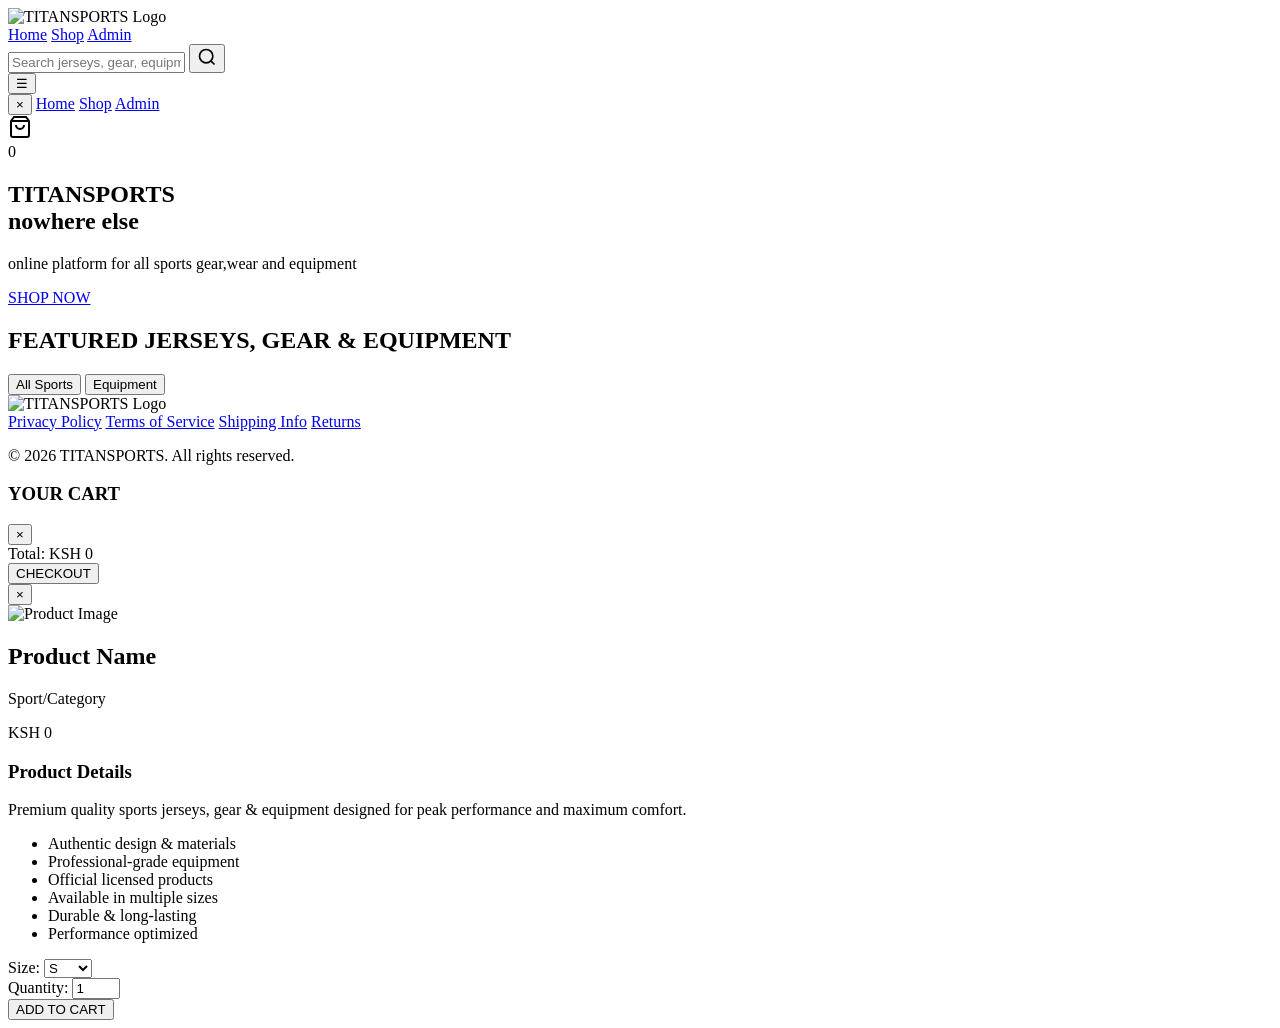
==== index.html @ 991eae73 "Add files via upload" ====
<!DOCTYPE html>
<html lang="en">
<head>
    <meta charset="UTF-8">
    <meta name="viewport" content="width=device-width, initial-scale=1.0, maximum-scale=1.0, user-scalable=no">
    <title>TITANSPORTS - Jerseys, Gear & Equipment - NOWHERE ELSE</title>
    <link rel="preconnect" href="https://fonts.googleapis.com">
    <link rel="preconnect" href="https://fonts.gstatic.com" crossorigin>
    <link href="https://fonts.googleapis.com/css2?family=Inter:wght@300;400;500;600;700;800;900&display=swap" rel="stylesheet">
    <link rel="stylesheet" href="css/styles.css">
</head>
<body>
    <header>
        <div class="logo">
            <img src="images/USE_THIS-removebg-preview.png" alt="TITANSPORTS Logo" class="logo-image">
        </div>
        <nav>
            <a href="#home">Home</a>
            <a href="#products">Shop</a>
            <a href="login.html">Admin</a>
        </nav>
        <div class="search-container">
            <input type="text" id="searchInput" placeholder="Search jerseys, gear, equipment..." class="search-input">
            <button class="search-btn" onclick="performSearch()">
                <svg width="20" height="20" viewBox="0 0 24 24" fill="none" stroke="currentColor" stroke-width="2">
                    <circle cx="11" cy="11" r="8"></circle>
                    <path d="m21 21-4.35-4.35"></path>
                </svg>
            </button>
            <div class="search-results" id="searchResults" style="display: none;">
                <!-- Search results will be displayed here -->
            </div>
        </div>
        <button class="mobile-menu-toggle" onclick="toggleMobileMenu()">☰</button>
        <div class="mobile-menu" id="mobileMenu">
            <button class="mobile-menu-close" onclick="toggleMobileMenu()">×</button>
            <a href="#home" onclick="toggleMobileMenu()">Home</a>
            <a href="#products" onclick="toggleMobileMenu()">Shop</a>
            <a href="login.html" onclick="toggleMobileMenu()">Admin</a>
        </div>
        <div class="cart-icon" onclick="toggleCart()">
            <svg width="24" height="24" viewBox="0 0 24 24" fill="none" stroke="currentColor" stroke-width="2">
                <path d="M6 2L3 6v14a2 2 0 0 0 2 2h14a2 2 0 0 0 2-2V6l-3-4z"></path>
                <line x1="3" y1="6" x2="21" y2="6"></line>
                <path d="M16 10a4 4 0 0 1-8 0"></path>
            </svg>
            <div class="cart-count" id="cartCount">0</div>
        </div>
    </header>

    <section class="hero" id="home">
        <div class="hero-content">
            <h1><span>TITANSPORTS</span> <br>nowhere else</h1>
            <p>online platform for all sports gear,wear and equipment</p>
            <a href="#products" class="cta-button">SHOP NOW</a>
        </div>
    </section>

    <section class="products" id="products">
        <h2 class="section-title">FEATURED JERSEYS, GEAR & EQUIPMENT</h2>
        <div class="filters">
            <button class="filter-btn active" onclick="showAllSports()">All Sports</button>
            <button class="filter-btn" onclick="filterBySport('equipment')">Equipment</button>
        </div>
        <div class="sub-filters" id="subFilters" style="display: none;">
            <!-- Sub-filters will be loaded here -->
        </div>
        <div class="print-filters" id="printFilters" style="display: none;">
            <button class="print-filter-btn active" onclick="filterByPrintStatus('all')">All</button>
            <button class="print-filter-btn" onclick="filterByPrintStatus('printed')">Printed</button>
            <button class="print-filter-btn" onclick="filterByPrintStatus('unprinted')">Unprinted</button>
            <button class="print-filter-btn" onclick="filterByPrintStatus('custom')">Custom</button>
        </div>
        <div class="product-grid" id="productGrid">
            <!-- Products will be loaded here -->
        </div>
    </section>

    <footer>
        <div class="footer-logo">
            <img src="images/USE_THIS-removebg-preview.png" alt="TITANSPORTS Logo" class="footer-logo-image">
        </div>
        <div class="footer-links">
            <a href="#">Privacy Policy</a>
            <a href="#">Terms of Service</a>
            <a href="#">Shipping Info</a>
            <a href="#">Returns</a>
        </div>
        <p class="copyright">© 2026 TITANSPORTS. All rights reserved.</p>
    </footer>

    <div class="cart-overlay" id="cartOverlay" onclick="toggleCart()"></div>
    <div class="cart-drawer" id="cartDrawer">
        <div class="cart-header">
            <h3 class="cart-title">YOUR CART</h3>
            <button class="close-cart" onclick="toggleCart()">&times;</button>
        </div>
        <div class="cart-items" id="cartItems">
            <!-- Cart items will be loaded here -->
        </div>
        <div class="cart-total">
            <span>Total:</span>
            <span id="cartTotal">KSH 0</span>
        </div>
        <button class="checkout-btn" onclick="checkout()">CHECKOUT</button>
    </div>

    <!-- Product Detail Modal -->
    <div class="product-modal" id="productModal">
        <div class="modal-overlay" onclick="closeProductModal()"></div>
        <div class="modal-content">
            <button class="close-modal" onclick="closeProductModal()">&times;</button>
            <div class="modal-body">
                <div class="product-image-container">
                    <img id="modalProductImage" src="" alt="Product Image">
                </div>
                <div class="product-details">
                    <h2 id="modalProductName">Product Name</h2>
                    <p id="modalProductSport">Sport/Category</p>
                    <div id="modalPrintStatus"></div>
                    <p id="modalProductPrice">KSH 0</p>
                    <div class="product-description">
                        <h3>Product Details</h3>
                        <p>Premium quality sports jerseys, gear & equipment designed for peak performance and maximum comfort.</p>
                        <ul>
                            <li>Authentic design & materials</li>
                            <li>Professional-grade equipment</li>
                            <li>Official licensed products</li>
                            <li>Available in multiple sizes</li>
                            <li>Durable & long-lasting</li>
                            <li>Performance optimized</li>
                        </ul>
                    </div>
                    <div class="modal-actions">
                        <div class="size-selector">
                            <label>Size:</label>
                            <select id="sizeSelect">
                                <option value="S">S</option>
                                <option value="M">M</option>
                                <option value="L">L</option>
                                <option value="XL">XL</option>
                                <option value="XXL">XXL</option>
                            </select>
                        </div>
                        <div class="quantity-selector">
                            <label>Quantity:</label>
                            <input type="number" id="quantitySelect" value="1" min="1" max="10">
                        </div>
                        <button class="add-to-cart-btn" onclick="addToCartFromModal()">ADD TO CART</button>
                    </div>
                </div>
            </div>
        </div>
    </div>

    <script src="js/main.js"></script>
</body>
</html>
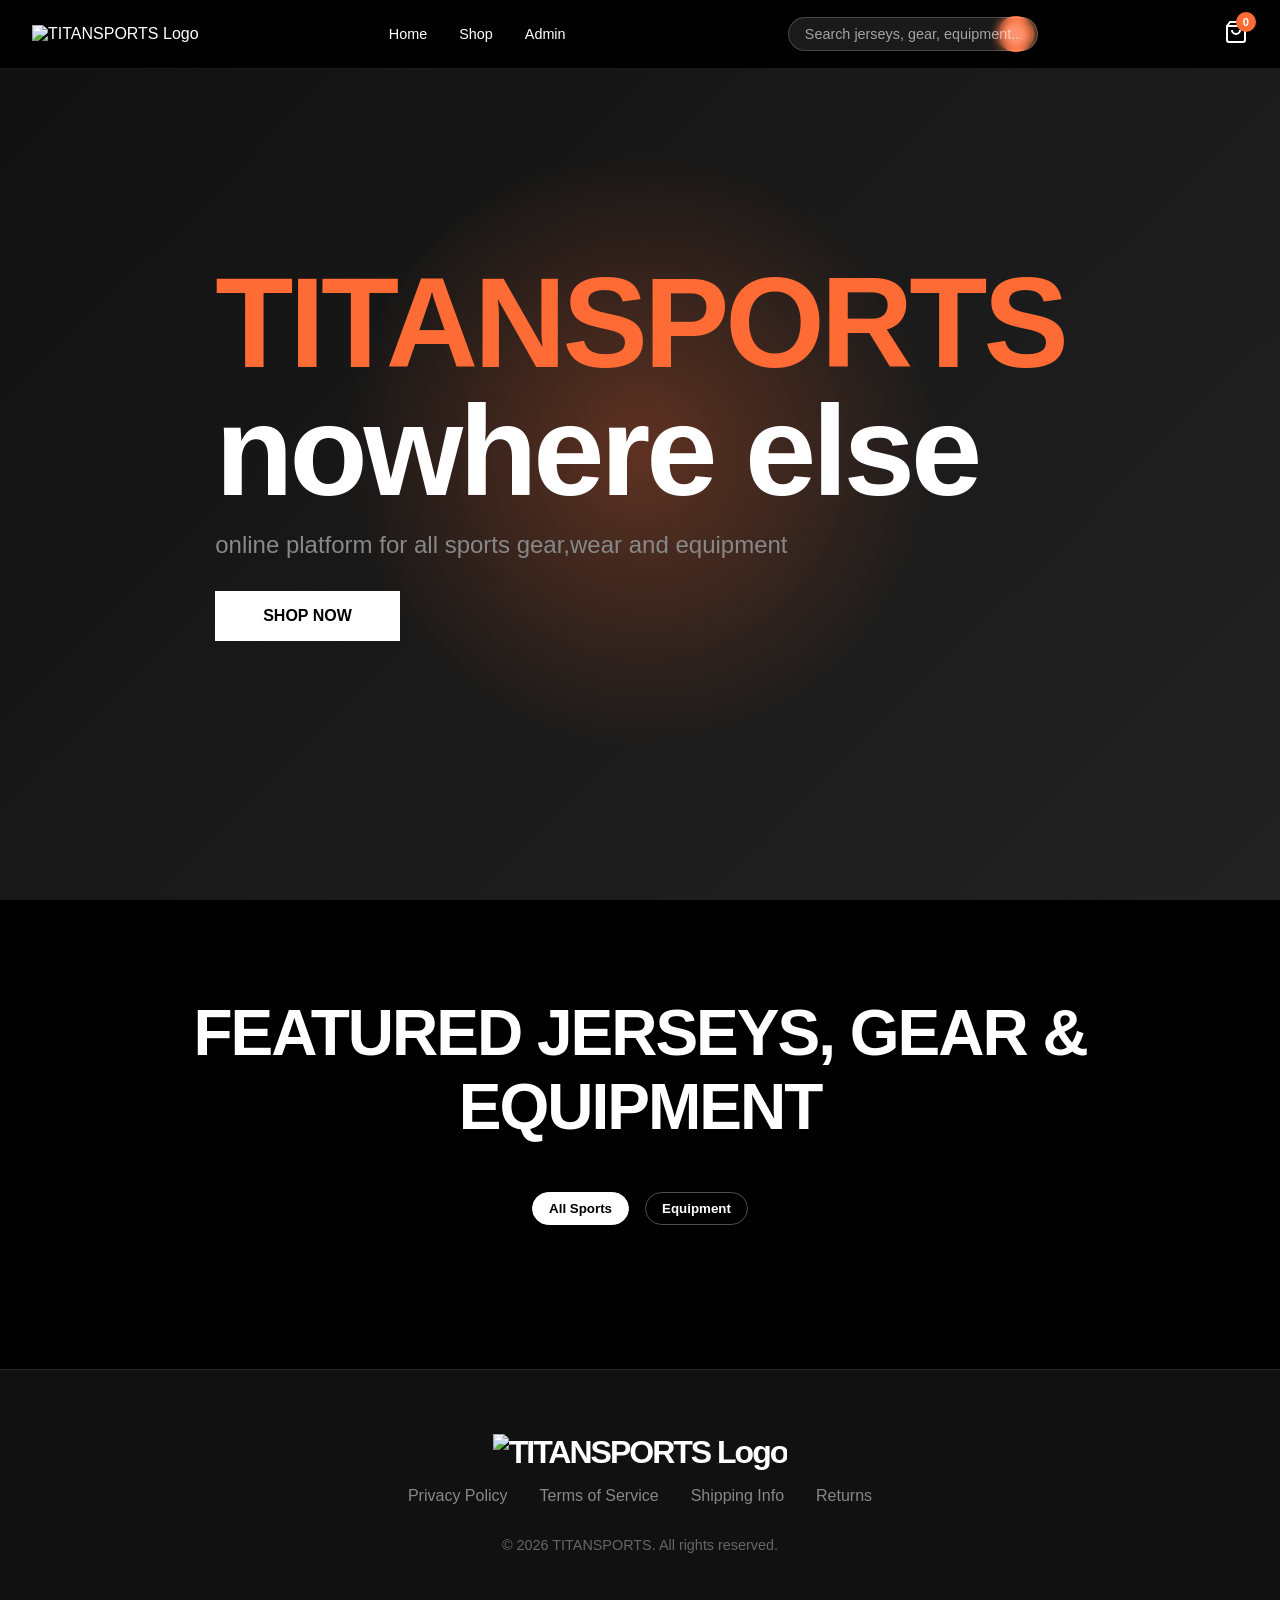
==== commit 0603d820: "Update index.html" ====
--- a/index.html
+++ b/index.html
@@ -7,7 +7,7 @@
     <link rel="preconnect" href="https://fonts.googleapis.com">
     <link rel="preconnect" href="https://fonts.gstatic.com" crossorigin>
     <link href="https://fonts.googleapis.com/css2?family=Inter:wght@300;400;500;600;700;800;900&display=swap" rel="stylesheet">
-    <link rel="stylesheet" href="css/styles.css">
+    <link rel="stylesheet" href="styles.css">
 </head>
 <body>
     <header>
--- a/styles.css
+++ b/styles.css
@@ -0,0 +1,1396 @@
+/* CSS Variables for TITANSPORTS Branding */
+:root {
+    --primary-orange: #FF6B35;
+    --secondary-orange: #E85D2C;
+    --light-orange: #FF8C42;
+    --bright-orange: #FF7F50;
+    --white: #FFFFFF;
+    --black: #000000;
+    --dark-gray: #111111;
+    --medium-gray: #888888;
+    --light-gray: #666666;
+}
+
+* {
+    margin: 0;
+    padding: 0;
+    box-sizing: border-box;
+}
+
+body {
+    font-family: 'Inter', sans-serif;
+    background-color: var(--black);
+    color: var(--white);
+    overflow-x: hidden;
+}
+header {
+    position: fixed;
+    top: 0;
+    left: 0;
+    right: 0;
+    background: rgba(0, 0, 0, 0.95);
+    backdrop-filter: blur(10px);
+    z-index: 1000;
+    padding: 1rem 2rem;
+    display: flex;
+    justify-content: space-between;
+    align-items: center;
+    border-bottom: 1px solid rgba(255, 255, 255, 0.1);
+}
+
+/* Logo Styling */
+.logo {
+    display: flex;
+    align-items: center;
+    justify-content: center;
+}
+
+.logo-image {
+    max-height: 60px;
+    width: auto;
+    object-fit: contain;
+}
+
+@media (max-width: 768px) {
+    .logo-image {
+        max-height: 45px;
+    }
+}
+
+@media (max-width: 480px) {
+    .logo-image {
+        max-height: 35px;
+    }
+    
+    .footer-logo-image {
+        max-height: 30px;
+    }
+}
+
+nav {
+    display: flex;
+    gap: 2rem;
+    align-items: center;
+}
+
+.mobile-menu-toggle {
+    display: none;
+    background: none;
+    border: none;
+    color: var(--white);
+    font-size: 1.5rem;
+    cursor: pointer;
+    padding: 0.5rem;
+    border-radius: 4px;
+    -webkit-tap-highlight-color: transparent;
+    touch-action: manipulation;
+}
+
+.mobile-menu {
+    display: none;
+    position: fixed;
+    top: 0;
+    left: 0;
+    right: 0;
+    bottom: 0;
+    background: rgba(0, 0, 0, 0.95);
+    z-index: 2000;
+    padding: 4rem 2rem 2rem;
+}
+
+.mobile-menu.active {
+    display: flex;
+    flex-direction: column;
+    align-items: center;
+    justify-content: flex-start;
+}
+
+.mobile-menu-close {
+    position: absolute;
+    top: 1rem;
+    right: 1rem;
+    background: none;
+    border: none;
+    color: var(--white);
+    font-size: 2rem;
+    cursor: pointer;
+    padding: 0.5rem;
+    border-radius: 4px;
+    -webkit-tap-highlight-color: transparent;
+    touch-action: manipulation;
+}
+
+.mobile-menu a {
+    color: var(--white);
+    text-decoration: none;
+    font-size: 1.5rem;
+    font-weight: 600;
+    margin: 1rem 0;
+    padding: 1rem 2rem;
+    border-radius: 8px;
+    transition: all 0.3s;
+    text-align: center;
+    min-height: 60px;
+    display: flex;
+    align-items: center;
+    justify-content: center;
+}
+
+.mobile-menu a:hover {
+    background: var(--primary-orange);
+    transform: scale(1.05);
+}
+
+nav a {
+    color: #fff;
+    text-decoration: none;
+    font-weight: 500;
+    font-size: 0.9rem;
+    transition: color 0.3s;
+}
+
+nav a:hover {
+    color: var(--bright-orange);
+}
+
+.cart-icon {
+    position: relative;
+    cursor: pointer;
+}
+
+/* Search Bar Styles */
+.search-container {
+    position: relative;
+    display: flex;
+    align-items: center;
+    margin-left: 2rem;
+}
+
+.search-input {
+    background: rgba(255, 255, 255, 0.1);
+    border: 1px solid rgba(255, 255, 255, 0.2);
+    color: #fff;
+    padding: 0.5rem 1rem;
+    border-radius: 25px;
+    font-size: 0.9rem;
+    width: 250px;
+    transition: all 0.3s;
+    backdrop-filter: blur(5px);
+}
+
+.search-input::placeholder {
+    color: rgba(255, 255, 255, 0.6);
+}
+
+.search-input:focus {
+    outline: none;
+    border-color: var(--primary-orange);
+    background: rgba(255, 255, 255, 0.15);
+    width: 300px;
+}
+
+.search-btn {
+    background: var(--primary-orange);
+    border: none;
+    color: #fff;
+    padding: 0.5rem;
+    border-radius: 50%;
+    margin-left: -40px;
+    cursor: pointer;
+    transition: all 0.3s;
+    display: flex;
+    align-items: center;
+    justify-content: center;
+}
+
+.search-btn:hover {
+    background: var(--bright-orange);
+    transform: scale(1.1);
+}
+
+.search-results {
+    position: absolute;
+    top: 100%;
+    left: 0;
+    right: 0;
+    background: #111;
+    border: 1px solid rgba(255, 255, 255, 0.1);
+    border-radius: 8px;
+    margin-top: 0.5rem;
+    max-height: 400px;
+    overflow-y: auto;
+    z-index: 1000;
+    box-shadow: 0 10px 30px rgba(0, 0, 0, 0.5);
+}
+
+.search-result-item {
+    display: flex;
+    align-items: center;
+    padding: 1rem;
+    border-bottom: 1px solid rgba(255, 255, 255, 0.05);
+    cursor: pointer;
+    transition: all 0.3s;
+}
+
+.search-result-item:hover {
+    background: rgba(255, 107, 53, 0.1);
+}
+
+.search-result-item:last-child {
+    border-bottom: none;
+}
+
+.search-result-image {
+    width: 60px;
+    height: 60px;
+    object-fit: cover;
+    border-radius: 6px;
+    margin-right: 1rem;
+    background: #1a1a1a;
+}
+
+.search-result-info {
+    flex: 1;
+}
+
+.search-result-name {
+    font-weight: 600;
+    color: #fff;
+    margin-bottom: 0.25rem;
+}
+
+.search-result-details {
+    font-size: 0.85rem;
+    color: #888;
+}
+
+.search-result-price {
+    font-weight: 700;
+    color: var(--primary-orange);
+    font-size: 0.9rem;
+}
+
+.search-no-results {
+    padding: 2rem;
+    text-align: center;
+    color: #888;
+}
+
+.search-filters {
+    display: flex;
+    gap: 0.5rem;
+    padding: 1rem;
+    border-bottom: 1px solid rgba(255, 255, 255, 0.1);
+    flex-wrap: wrap;
+}
+
+.search-filter-btn {
+    background: transparent;
+    border: 1px solid rgba(255, 255, 255, 0.2);
+    color: #888;
+    padding: 0.25rem 0.75rem;
+    border-radius: 15px;
+    font-size: 0.8rem;
+    cursor: pointer;
+    transition: all 0.3s;
+}
+
+.search-filter-btn:hover,
+.search-filter-btn.active {
+    background: var(--primary-orange);
+    color: #fff;
+    border-color: var(--primary-orange);
+}
+
+.cart-count {
+    position: absolute;
+    top: -8px;
+    right: -8px;
+    background: var(--primary-orange);
+    color: var(--white);
+    font-size: 0.7rem;
+    width: 20px;
+    height: 20px;
+    border-radius: 50%;
+    display: flex;
+    align-items: center;
+    justify-content: center;
+    font-weight: 700;
+}
+
+/* Hero Section */
+.hero {
+    min-height: 100vh;
+    display: flex;
+    flex-direction: column;
+    align-items: center;
+    justify-content: center;
+    background: linear-gradient(135deg, var(--dark-gray) 0%, #222 100%);
+    position: relative;
+    overflow: hidden;
+}
+
+.hero::before {
+    content: '';
+    position: absolute;
+    width: 600px;
+    height: 600px;
+    background: radial-gradient(circle, rgba(255, 107, 53, 0.3) 0%, transparent 70%);
+    top: 50%;
+    left: 50%;
+    transform: translate(-50%, -50%);
+    animation: pulse 4s ease-in-out infinite;
+}
+
+@keyframes pulse {
+    0%, 100% { transform: translate(-50%, -50%) scale(1); opacity: 0.5; }
+    50% { transform: translate(-50%, -50%) scale(1.2); opacity: 0.8; }
+}
+
+.hero-content {
+    z-index: 1;
+    padding: 2rem;
+}
+
+.hero h1 {
+    font-size: clamp(3rem, 10vw, 8rem);
+    font-weight: 900;
+    letter-spacing: -4px;
+    line-height: 1;
+    margin-bottom: 1rem;
+    animation: fadeInUp 1s ease-out;
+}
+
+.hero h1 span {
+    color: var(--primary-orange);
+}
+
+.hero p {
+    font-size: clamp(1rem, 2vw, 1.5rem);
+    color: #888;
+    margin-bottom: 2rem;
+    animation: fadeInUp 1s ease-out 0.2s backwards;
+}
+
+.cta-button {
+    display: inline-block;
+    background: #fff;
+    color: #000;
+    padding: 1rem 3rem;
+    font-size: 1rem;
+    font-weight: 700;
+    text-decoration: none;
+    border: none;
+    cursor: pointer;
+    transition: all 0.3s;
+    animation: fadeInUp 1s ease-out 0.4s backwards;
+}
+
+.cta-button:hover {
+    background: var(--primary-orange);
+    color: var(--white);
+    transform: scale(1.05);
+}
+
+
+@keyframes fadeInUp {
+    from {
+        opacity: 0;
+        transform: translateY(30px);
+    }
+    to {
+        opacity: 1;
+        transform: translateY(0);
+    }
+}
+
+/* Products Section */
+.products {
+    padding: 6rem 2rem;
+    max-width: 1400px;
+    margin: 0 auto;
+}
+
+.section-title {
+    font-size: clamp(2rem, 5vw, 4rem);
+    font-weight: 900;
+    letter-spacing: -2px;
+    margin-bottom: 3rem;
+    text-align: center;
+}
+
+.filters {
+    display: flex;
+    justify-content: center;
+    gap: 1rem;
+    margin-bottom: 3rem;
+    flex-wrap: wrap;
+}
+
+.filter-btn {
+    background: transparent;
+    border: 1px solid rgba(255, 255, 255, 0.3);
+    color: #fff;
+    padding: 0.5rem 1rem;
+    border-radius: 25px;
+    cursor: pointer;
+    font-weight: 600;
+    transition: all 0.3s;
+    -webkit-tap-highlight-color: transparent;
+    touch-action: manipulation;
+    user-select: none;
+}
+
+.filter-btn:hover,
+.filter-btn.active {
+    background: #fff;
+    color: #000;
+    border-color: #fff;
+}
+
+.sub-filters {
+    display: flex;
+    justify-content: center;
+    gap: 1rem;
+    margin-bottom: 2rem;
+    flex-wrap: wrap;
+    padding-top: 1rem;
+    border-top: 1px solid rgba(255, 255, 255, 0.1);
+}
+
+.sub-filter-btn {
+    background: transparent;
+    border: 1px solid rgba(255, 107, 53, 0.5);
+    color: var(--primary-orange);
+    padding: 0.5rem 1rem;
+    font-size: 0.85rem;
+    font-weight: 500;
+    cursor: pointer;
+    transition: all 0.3s;
+    -webkit-tap-highlight-color: transparent;
+    touch-action: manipulation;
+    user-select: none;
+}
+
+.sub-filter-btn:hover,
+.sub-filter-btn.active {
+    background: var(--primary-orange);
+    color: var(--white);
+    border-color: var(--primary-orange);
+}
+
+.sub-filter-btn:first-child {
+    background: var(--primary-orange);
+    color: var(--white);
+    border-color: var(--primary-orange);
+}
+
+.product-grid {
+    display: grid;
+    grid-template-columns: repeat(auto-fill, minmax(300px, 1fr));
+    gap: 2rem;
+}
+
+.product-card {
+    background: #111;
+    border-radius: 8px;
+    overflow: hidden;
+    transition: transform 0.3s, box-shadow 0.3s;
+    cursor: pointer;
+}
+
+.product-card:hover {
+    transform: translateY(-10px);
+    box-shadow: 0 20px 40px rgba(255, 107, 53, 0.2);
+}
+
+.product-image {
+    width: 100%;
+    height: 350px;
+    object-fit: cover;
+    background: #1a1a1a;
+    transition: transform 0.5s;
+}
+
+.product-card:hover .product-image {
+    transform: scale(1.05);
+}
+
+.product-info {
+    padding: 1.5rem;
+}
+
+.product-name {
+    font-size: 1.1rem;
+    font-weight: 700;
+    margin-bottom: 0.5rem;
+}
+
+.product-sport {
+    font-size: 0.85rem;
+    color: #888;
+    margin-bottom: 0.5rem;
+}
+
+.product-price {
+    font-size: 1.25rem;
+    font-weight: 800;
+    color: var(--primary-orange);
+}
+
+.add-to-cart {
+    width: 100%;
+    background: #fff;
+    color: #000;
+    border: none;
+    padding: 1rem;
+    font-weight: 700;
+    cursor: pointer;
+    transition: all 0.3s;
+    margin-top: 1rem;
+}
+
+.add-to-cart:hover {
+    background: var(--primary-orange);
+    color: var(--white);
+}
+
+/* Cart Drawer */
+.cart-drawer {
+    position: fixed;
+    top: 0;
+    right: -400px;
+    width: 400px;
+    height: 100%;
+    background: #111;
+    z-index: 2000;
+    transition: right 0.3s;
+    padding: 2rem;
+    overflow-y: auto;
+    border-left: 1px solid rgba(255, 255, 255, 0.1);
+}
+
+.cart-drawer.open {
+    right: 0;
+}
+
+.cart-overlay {
+    position: fixed;
+    top: 0;
+    left: 0;
+    right: 0;
+    bottom: 0;
+    background: rgba(0, 0, 0, 0.8);
+    z-index: 1999;
+    opacity: 0;
+    visibility: hidden;
+    transition: all 0.3s;
+}
+
+.cart-overlay.open {
+    opacity: 1;
+    visibility: visible;
+}
+
+.cart-header {
+    display: flex;
+    justify-content: space-between;
+    align-items: center;
+    margin-bottom: 2rem;
+    padding-bottom: 1rem;
+    border-bottom: 1px solid rgba(255, 255, 255, 0.1);
+}
+
+.cart-title {
+    font-size: 1.5rem;
+    font-weight: 800;
+}
+
+.close-cart {
+    background: none;
+    border: none;
+    color: #fff;
+    font-size: 2rem;
+    cursor: pointer;
+}
+
+.cart-items {
+    display: flex;
+    flex-direction: column;
+    gap: 1rem;
+}
+
+.cart-item {
+    display: flex;
+    gap: 1rem;
+    padding: 1rem;
+    background: #1a1a1a;
+    border-radius: 8px;
+}
+
+.cart-item-image {
+    width: 80px;
+    height: 80px;
+    object-fit: cover;
+    border-radius: 4px;
+}
+
+.cart-item-info {
+    flex: 1;
+}
+
+.cart-item-name {
+    font-weight: 700;
+    margin-bottom: 0.25rem;
+}
+
+.cart-item-price {
+    color: var(--primary-orange);
+    font-weight: 600;
+}
+
+.cart-item-remove {
+    background: none;
+    border: none;
+    color: #888;
+    cursor: pointer;
+    font-size: 1.2rem;
+}
+
+.cart-item-remove:hover {
+    color: var(--primary-orange);
+}
+
+.cart-total {
+    margin-top: 2rem;
+    padding-top: 1rem;
+    border-top: 1px solid rgba(255, 255, 255, 0.1);
+    display: flex;
+    justify-content: space-between;
+    font-size: 1.25rem;
+    font-weight: 800;
+}
+
+.checkout-btn {
+    width: 100%;
+    background: var(--primary-orange);
+    color: var(--white);
+    border: none;
+    padding: 1rem;
+    font-weight: 700;
+    cursor: pointer;
+    margin-top: 1rem;
+    transition: all 0.3s;
+}
+
+.checkout-btn:hover {
+    background: #fff;
+    color: #000;
+}
+
+/* Footer */
+footer {
+    background: #111;
+    padding: 4rem 2rem;
+    text-align: center;
+    border-top: 1px solid rgba(255, 255, 255, 0.1);
+}
+
+.footer-logo {
+    display: flex;
+    align-items: center;
+    justify-content: center;
+    gap: 1rem;
+    font-size: 2rem;
+    font-weight: 900;
+    letter-spacing: -2px;
+    margin-bottom: 1rem;
+}
+
+.footer-logo span {
+    color: var(--bright-orange);
+}
+
+.footer-links {
+    display: flex;
+    justify-content: center;
+    gap: 2rem;
+    margin-bottom: 2rem;
+    flex-wrap: wrap;
+}
+
+.footer-links a {
+    color: #888;
+    text-decoration: none;
+    transition: color 0.3s;
+}
+
+.footer-links a:hover {
+    color: var(--bright-orange);
+}
+
+.copyright {
+    color: #666;
+    font-size: 0.9rem;
+}
+
+/* Product Modal */
+.product-modal {
+    display: none;
+    position: fixed;
+    top: 0;
+    left: 0;
+    right: 0;
+    bottom: 0;
+    z-index: 3000;
+    align-items: center;
+    justify-content: center;
+}
+
+.product-modal.open {
+    display: flex;
+}
+
+.modal-overlay {
+    position: absolute;
+    top: 0;
+    left: 0;
+    right: 0;
+    bottom: 0;
+    background: rgba(0, 0, 0, 0.8);
+    backdrop-filter: blur(5px);
+}
+
+.modal-content {
+    position: relative;
+    background: var(--dark-gray);
+    border-radius: 12px;
+    max-width: 900px;
+    width: 90%;
+    max-height: 90vh;
+    overflow-y: auto;
+    border: 1px solid rgba(255, 255, 255, 0.1);
+    box-shadow: 0 20px 60px rgba(0, 0, 0, 0.5);
+}
+
+.close-modal {
+    position: absolute;
+    top: 1rem;
+    right: 1rem;
+    background: none;
+    border: none;
+    color: var(--white);
+    font-size: 2rem;
+    cursor: pointer;
+    z-index: 10;
+    width: 40px;
+    height: 40px;
+    border-radius: 50%;
+    display: flex;
+    align-items: center;
+    justify-content: center;
+    transition: all 0.3s;
+}
+
+.close-modal:hover {
+    background: var(--primary-orange);
+    transform: scale(1.1);
+}
+
+.modal-body {
+    display: grid;
+    grid-template-columns: 1fr 1fr;
+    gap: 2rem;
+    padding: 2rem;
+}
+
+/* Product Image Container */
+.product-image-container {
+    width: 100%;
+    max-width: 400px;
+    aspect-ratio: 1;
+    background: #000;
+    border-radius: 8px;
+    overflow: hidden;
+    display: flex;
+    align-items: center;
+    justify-content: center;
+}
+
+#modalProductImage {
+    width: 100%;
+    height: 100%;
+    object-fit: cover;
+}
+
+/* Product Details */
+.product-details {
+    display: flex;
+    flex-direction: column;
+    gap: 1.5rem;
+}
+
+.product-details h2 {
+    color: var(--white);
+    font-size: 2rem;
+    font-weight: 800;
+    margin: 0;
+}
+
+.product-details p {
+    color: var(--medium-gray);
+    font-size: 1.1rem;
+    margin: 0;
+}
+
+#modalProductPrice {
+    color: var(--primary-orange);
+    font-size: 1.5rem;
+    font-weight: 800;
+}
+
+.product-description h3 {
+    color: var(--white);
+    font-size: 1.2rem;
+    margin-bottom: 0.5rem;
+}
+
+.product-description p {
+    color: var(--medium-gray);
+    margin-bottom: 1rem;
+}
+
+.product-description ul {
+    list-style: none;
+    padding: 0;
+}
+
+.product-description li {
+    color: var(--medium-gray);
+    margin-bottom: 0.5rem;
+    padding-left: 1.5rem;
+    position: relative;
+}
+
+.product-description li::before {
+    content: "✓";
+    color: var(--primary-orange);
+    position: absolute;
+    left: 0;
+    font-weight: bold;
+}
+
+.modal-actions {
+    display: flex;
+    flex-direction: column;
+    gap: 1rem;
+}
+
+.size-selector, .quantity-selector {
+    display: flex;
+    align-items: center;
+    gap: 1rem;
+}
+
+.size-selector label, .quantity-selector label {
+    color: var(--white);
+    font-weight: 600;
+    min-width: 60px;
+}
+
+.size-selector select, .quantity-selector input {
+    background: var(--dark-gray);
+    border: 1px solid rgba(255, 255, 255, 0.3);
+    color: var(--white);
+    padding: 0.75rem;
+    border-radius: 6px;
+    font-size: 1rem;
+}
+
+.size-selector select:focus, .quantity-selector input:focus {
+    outline: none;
+    border-color: var(--primary-orange);
+}
+
+.add-to-cart-btn {
+    background: var(--primary-orange);
+    color: var(--white);
+    border: none;
+    padding: 1rem 2rem;
+    font-size: 1.1rem;
+    font-weight: 700;
+    border-radius: 8px;
+    cursor: pointer;
+    transition: all 0.3s;
+    text-transform: uppercase;
+    letter-spacing: 1px;
+}
+
+.add-to-cart-btn:hover {
+    background: var(--secondary-orange);
+    transform: translateY(-2px);
+    box-shadow: 0 10px 20px rgba(255, 107, 53, 0.3);
+}
+
+/* Print Status Badges */
+.print-status {
+    position: absolute;
+    top: 10px;
+    right: 10px;
+    padding: 0.25rem 0.75rem;
+    border-radius: 20px;
+    font-size: 0.7rem;
+    font-weight: 700;
+    text-transform: uppercase;
+    letter-spacing: 0.5px;
+    z-index: 2;
+    backdrop-filter: blur(5px);
+}
+
+.print-status.printed {
+    background: linear-gradient(135deg, #28a745, #20c997);
+    color: white;
+    border: 1px solid rgba(40, 167, 69, 0.3);
+    box-shadow: 0 4px 12px rgba(40, 167, 69, 0.3);
+}
+
+.print-status.unprinted {
+    background: linear-gradient(135deg, #ffc107, #fd7e14);
+    color: #000;
+    border: 1px solid rgba(255, 193, 7, 0.3);
+    box-shadow: 0 4px 12px rgba(255, 193, 7, 0.3);
+}
+
+.print-status.custom {
+    background: linear-gradient(135deg, #6f42c1, #e83e8c);
+    color: white;
+    border: 1px solid rgba(111, 66, 193, 0.3);
+    box-shadow: 0 4px 12px rgba(111, 66, 193, 0.3);
+}
+
+/* Print Status Filter */
+.print-filters {
+    display: flex;
+    justify-content: center;
+    gap: 1rem;
+    margin-bottom: 2rem;
+    flex-wrap: wrap;
+}
+
+.print-filter-btn {
+    background: transparent;
+    border: 1px solid rgba(255, 255, 255, 0.2);
+    color: #888;
+    padding: 0.4rem 1rem;
+    border-radius: 20px;
+    cursor: pointer;
+    font-weight: 500;
+    font-size: 0.85rem;
+    transition: all 0.3s;
+    -webkit-tap-highlight-color: transparent;
+    touch-action: manipulation;
+    user-select: none;
+}
+
+.print-filter-btn:hover,
+.print-filter-btn.active {
+    background: var(--primary-orange);
+    color: var(--white);
+    border-color: var(--primary-orange);
+    transform: translateY(-1px);
+}
+
+/* Product Card Positioning */
+.product-card {
+    position: relative;
+}
+
+/* Responsive */
+@media (max-width: 768px) {
+    header {
+        padding: 0.75rem 1rem;
+        flex-wrap: wrap;
+        gap: 1rem;
+    }
+
+    .logo {
+        flex: 1;
+        min-width: 120px;
+    }
+
+    nav {
+        display: none;
+    }
+
+    .mobile-menu-toggle {
+        display: block;
+    }
+
+    .search-container {
+        order: 4;
+        width: 100%;
+        margin: 1rem 0 0 0;
+    }
+
+    .search-input {
+        width: 100%;
+        font-size: 0.9rem;
+        padding: 0.75rem 1rem;
+    }
+
+    .search-input:focus {
+        width: 100%;
+    }
+
+    .search-btn {
+        margin-left: -45px;
+    }
+
+    .cart-icon {
+        position: relative;
+        z-index: 1001;
+    }
+
+    .cart-icon {
+        position: relative;
+        z-index: 1001;
+    }
+
+    .hero h1 {
+        font-size: 2.5rem;
+        line-height: 1.1;
+    }
+
+    .hero p {
+        font-size: 1rem;
+        margin: 1rem 0;
+    }
+
+    .cta-button {
+        padding: 0.75rem 1.5rem;
+        font-size: 0.9rem;
+    }
+
+    .filters {
+        display: flex;
+        flex-wrap: wrap;
+        gap: 0.5rem;
+        padding: 1rem 0;
+    }
+
+    .filter-btn {
+        padding: 0.5rem 1rem;
+        font-size: 0.85rem;
+        min-height: 44px; /* iOS touch target */
+        border-radius: 6px;
+    }
+
+    .sub-filters {
+        flex-wrap: wrap;
+        gap: 0.5rem;
+        padding: 0.5rem 0;
+    }
+
+    .sub-filter-btn {
+        padding: 0.4rem 0.8rem;
+        font-size: 0.8rem;
+        min-height: 40px; /* iOS touch target */
+        border-radius: 4px;
+    }
+
+    .cart-drawer {
+        width: 100%;
+        right: -100%;
+    }
+
+    .product-grid {
+        grid-template-columns: repeat(auto-fill, minmax(160px, 1fr));
+        gap: 1rem;
+        padding: 1rem 0;
+    }
+
+    .product-card {
+        border-radius: 8px;
+        overflow: hidden;
+    }
+
+    .product-image {
+        height: 180px;
+    }
+
+    .product-info {
+        padding: 0.75rem;
+    }
+
+    .product-name {
+        font-size: 0.9rem;
+        line-height: 1.3;
+        margin-bottom: 0.25rem;
+    }
+
+    .product-sport {
+        font-size: 0.75rem;
+        margin-bottom: 0.5rem;
+    }
+
+    .product-price {
+        font-size: 0.85rem;
+        margin-bottom: 0.75rem;
+    }
+
+    .add-to-cart {
+        padding: 0.5rem 1rem;
+        font-size: 0.8rem;
+        min-height: 36px;
+        border-radius: 4px;
+    }
+
+    .modal-body {
+        grid-template-columns: 1fr;
+        gap: 1.5rem;
+        padding: 1rem;
+    }
+
+    .modal-content {
+        width: 95%;
+        max-height: 95vh;
+        margin: 1rem;
+        border-radius: 12px;
+    }
+
+    .product-image-container {
+        max-width: 100%;
+        height: 250px;
+    }
+
+    .product-details h2 {
+        font-size: 1.5rem;
+    }
+
+    .product-details p {
+        font-size: 1rem;
+    }
+
+    .size-selector, .quantity-selector {
+        flex-direction: column;
+        align-items: flex-start;
+        gap: 0.5rem;
+    }
+
+    .size-selector select, .quantity-selector input {
+        width: 100%;
+        padding: 0.75rem;
+        font-size: 1rem;
+    }
+
+    .add-to-cart-btn {
+        padding: 0.75rem 1.5rem;
+        font-size: 1rem;
+        min-height: 48px;
+        border-radius: 8px;
+    }
+
+    .footer-logo-image {
+        max-height: 25px;
+    }
+
+    .footer-links {
+        flex-wrap: wrap;
+        gap: 1rem;
+        justify-content: center;
+    }
+
+    .footer-links a {
+        font-size: 0.85rem;
+    }
+
+    .copyright {
+        font-size: 0.75rem;
+        text-align: center;
+        margin-top: 1rem;
+    }
+}
+
+@media (max-width: 480px) {
+    header {
+        padding: 0.5rem;
+    }
+
+    .logo-image {
+        max-height: 30px;
+    }
+
+    .search-results {
+        max-height: 300px;
+    }
+
+    .search-result-item {
+        padding: 0.75rem;
+    }
+
+    .search-result-image {
+        width: 50px;
+        height: 50px;
+    }
+
+    .search-result-name {
+        font-size: 0.9rem;
+    }
+
+    .search-result-details {
+        font-size: 0.75rem;
+    }
+
+    .search-result-price {
+        font-size: 0.8rem;
+    }
+
+    .search-filters {
+        padding: 0.75rem;
+    }
+
+    .search-filter-btn {
+        font-size: 0.7rem;
+        padding: 0.2rem 0.6rem;
+    }
+
+    .hero h1 {
+        font-size: 2rem;
+    }
+
+    .hero p {
+        font-size: 0.9rem;
+    }
+
+    .cta-button {
+        padding: 0.6rem 1.2rem;
+        font-size: 0.85rem;
+    }
+
+    .section-title {
+        font-size: 1.5rem;
+    }
+
+    .filter-btn {
+        padding: 0.4rem 0.8rem;
+        font-size: 0.8rem;
+        min-height: 40px;
+    }
+
+    .sub-filter-btn {
+        padding: 0.3rem 0.6rem;
+        font-size: 0.75rem;
+        min-height: 36px;
+    }
+
+    .product-grid {
+        grid-template-columns: repeat(auto-fill, minmax(140px, 1fr));
+        gap: 0.75rem;
+    }
+
+    .product-image {
+        height: 160px;
+    }
+
+    .product-info {
+        padding: 0.5rem;
+    }
+
+    .product-name {
+        font-size: 0.85rem;
+    }
+
+    .product-sport {
+        font-size: 0.7rem;
+    }
+
+    .product-price {
+        font-size: 0.8rem;
+    }
+
+    .add-to-cart {
+        padding: 0.4rem 0.8rem;
+        font-size: 0.75rem;
+        min-height: 32px;
+    }
+
+    .modal-body {
+        padding: 0.75rem;
+        gap: 1rem;
+    }
+
+    .modal-content {
+        width: 98%;
+        margin: 0.5rem;
+        border-radius: 8px;
+    }
+
+    .product-image-container {
+        height: 200px;
+    }
+
+    .product-details h2 {
+        font-size: 1.3rem;
+    }
+
+    .product-details p {
+        font-size: 0.9rem;
+    }
+
+    .size-selector select, .quantity-selector input {
+        padding: 0.6rem;
+        font-size: 0.9rem;
+    }
+
+    .add-to-cart-btn {
+        padding: 0.6rem 1.2rem;
+        font-size: 0.9rem;
+        min-height: 44px;
+    }
+
+    .cart-item {
+        padding: 0.75rem;
+        gap: 0.75rem;
+    }
+
+    .cart-item img {
+        width: 50px;
+        height: 50px;
+    }
+
+    .cart-item-info h4 {
+        font-size: 0.9rem;
+    }
+
+    .cart-item-info p {
+        font-size: 0.8rem;
+    }
+
+    .cart-item-price {
+        font-size: 0.85rem;
+    }
+
+    .quantity-btn {
+        width: 24px;
+        height: 24px;
+        font-size: 0.8rem;
+    }
+
+    .remove-item {
+        font-size: 0.75rem;
+        padding: 0.25rem 0.5rem;
+    }
+
+    .footer-logo-image {
+        max-height: 20px;
+    }
+
+    .footer-links a {
+        font-size: 0.75rem;
+        padding: 0.25rem 0.5rem;
+    }
+
+    .copyright {
+        font-size: 0.7rem;
+    }
+}
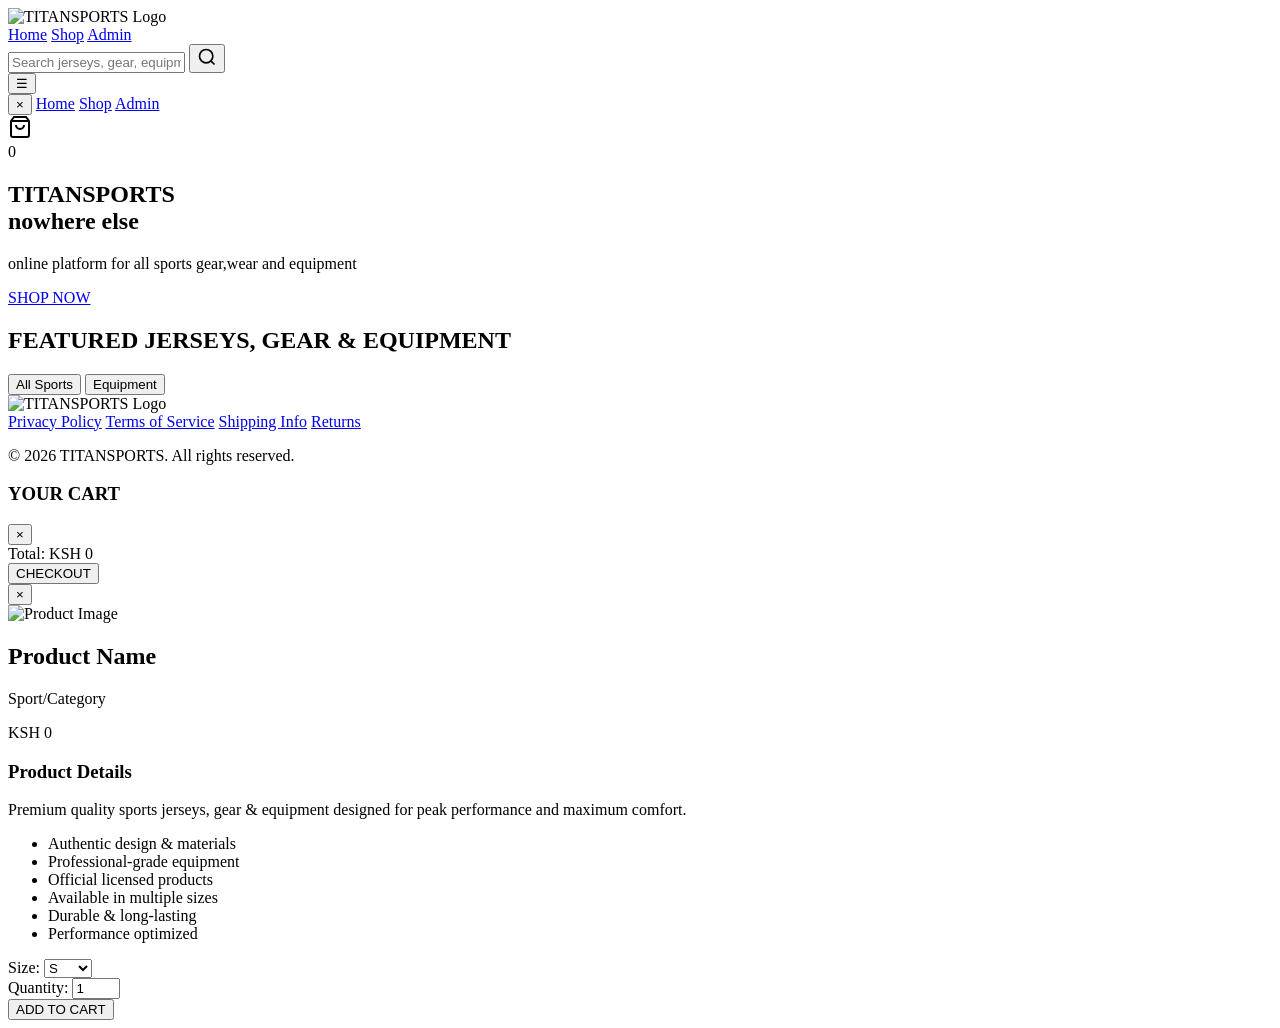
==== commit 868dfcaa: "Add files via upload" ====
--- a/index.html
+++ b/index.html
@@ -7,7 +7,7 @@
     <link rel="preconnect" href="https://fonts.googleapis.com">
     <link rel="preconnect" href="https://fonts.gstatic.com" crossorigin>
     <link href="https://fonts.googleapis.com/css2?family=Inter:wght@300;400;500;600;700;800;900&display=swap" rel="stylesheet">
-    <link rel="stylesheet" href="styles.css">
+    <link rel="stylesheet" href="css/styles.css">
 </head>
 <body>
     <header>
